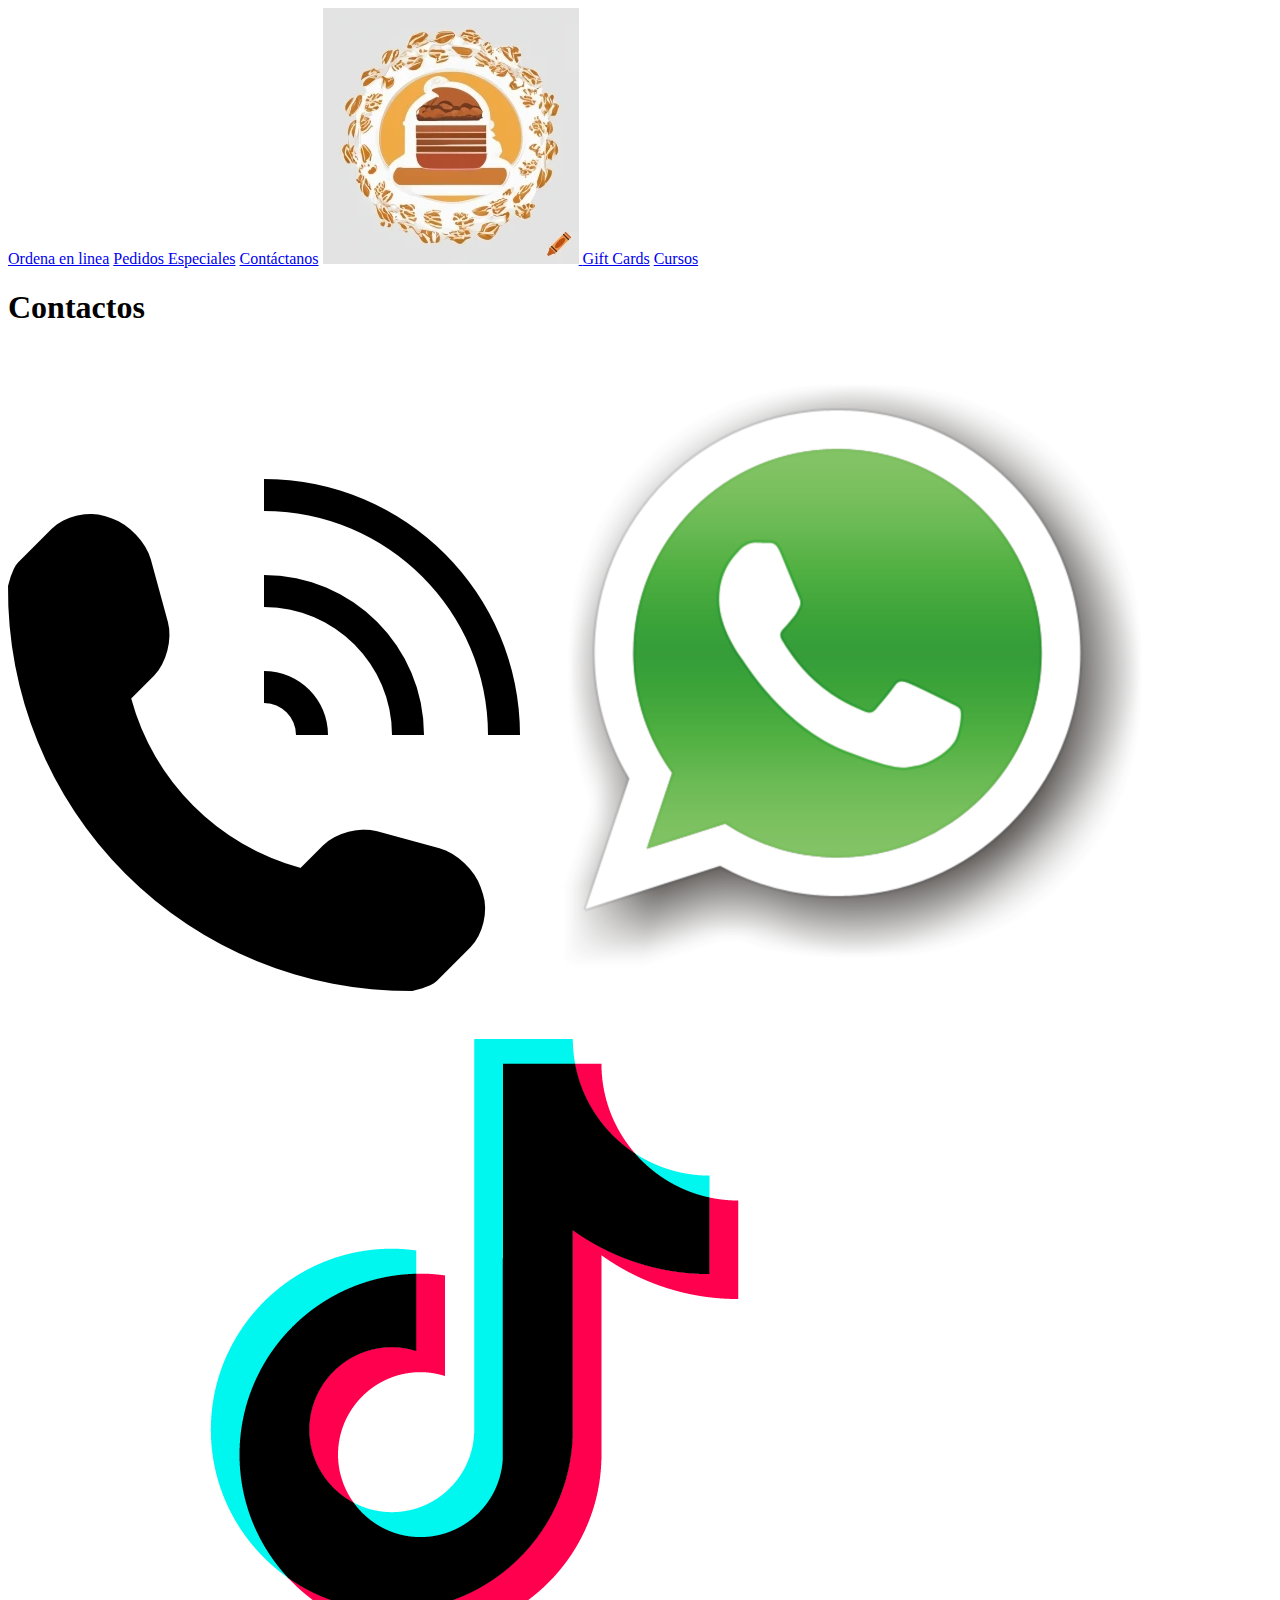
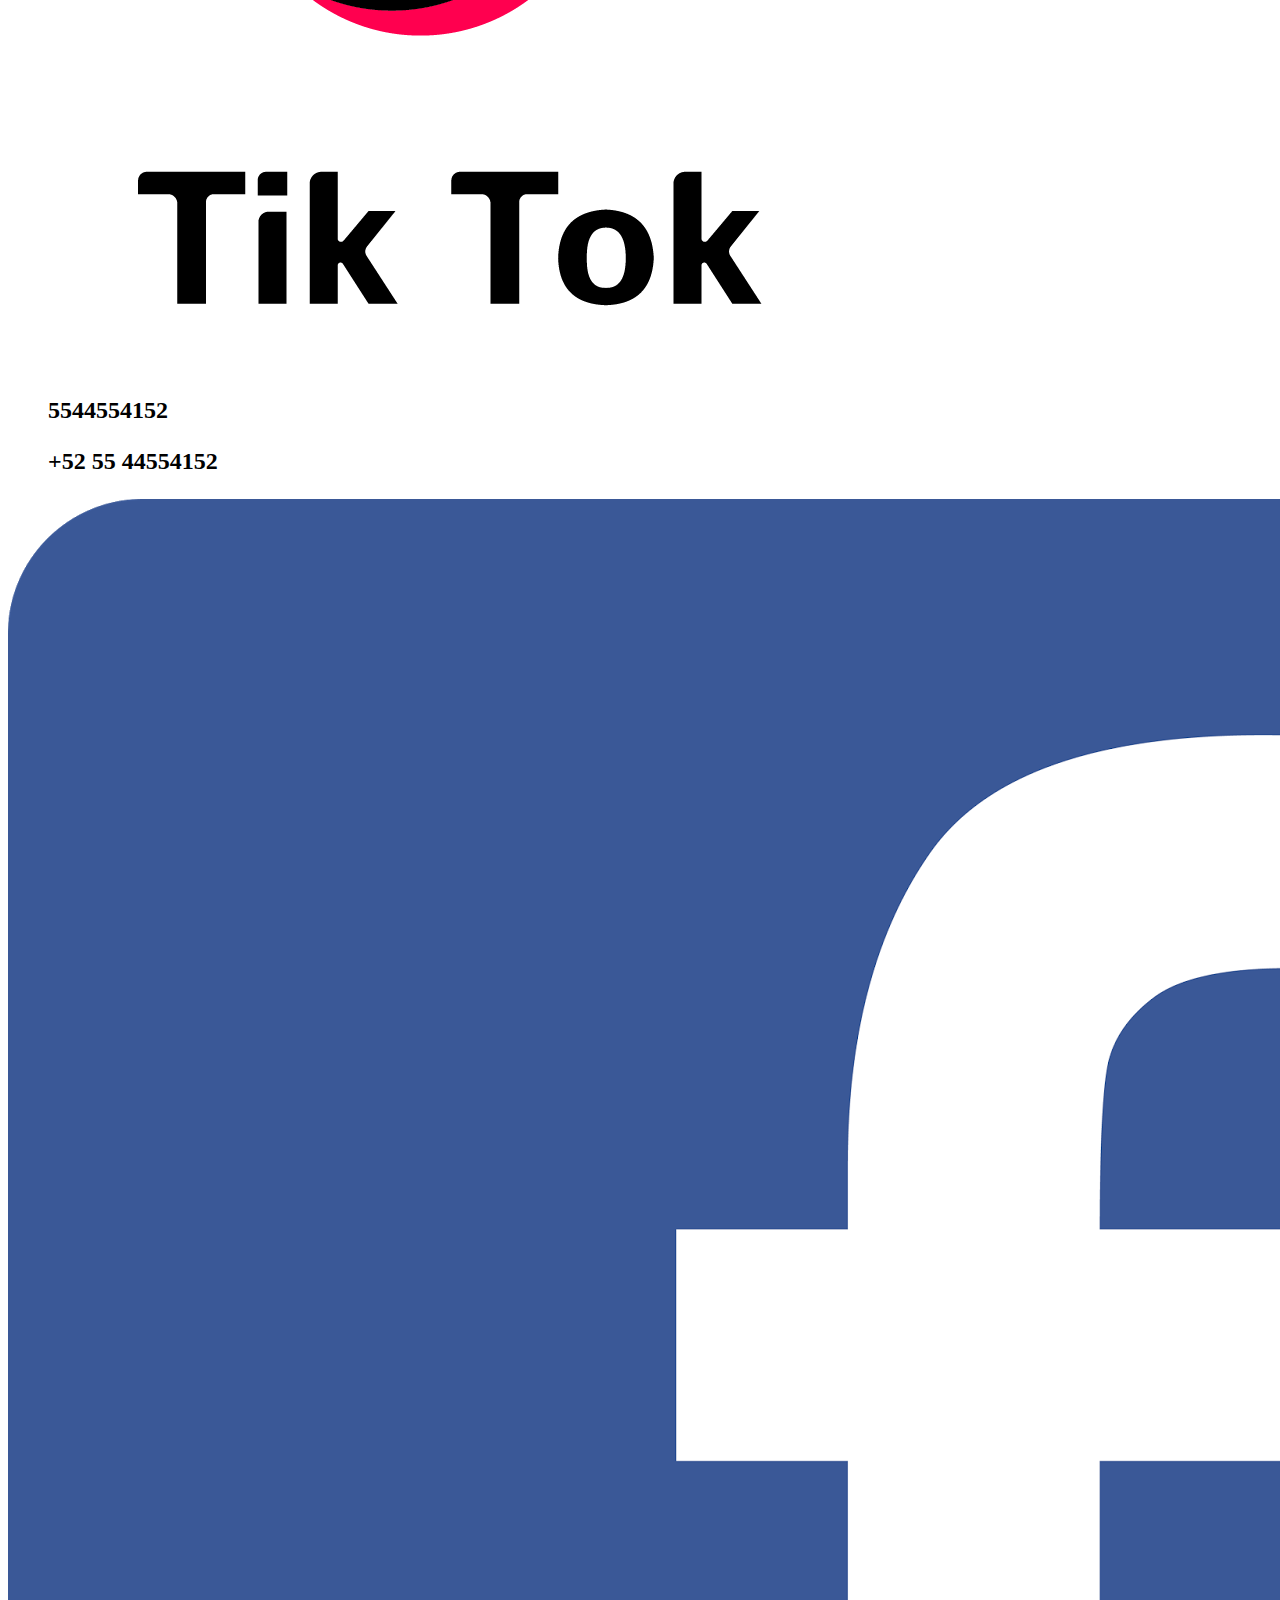
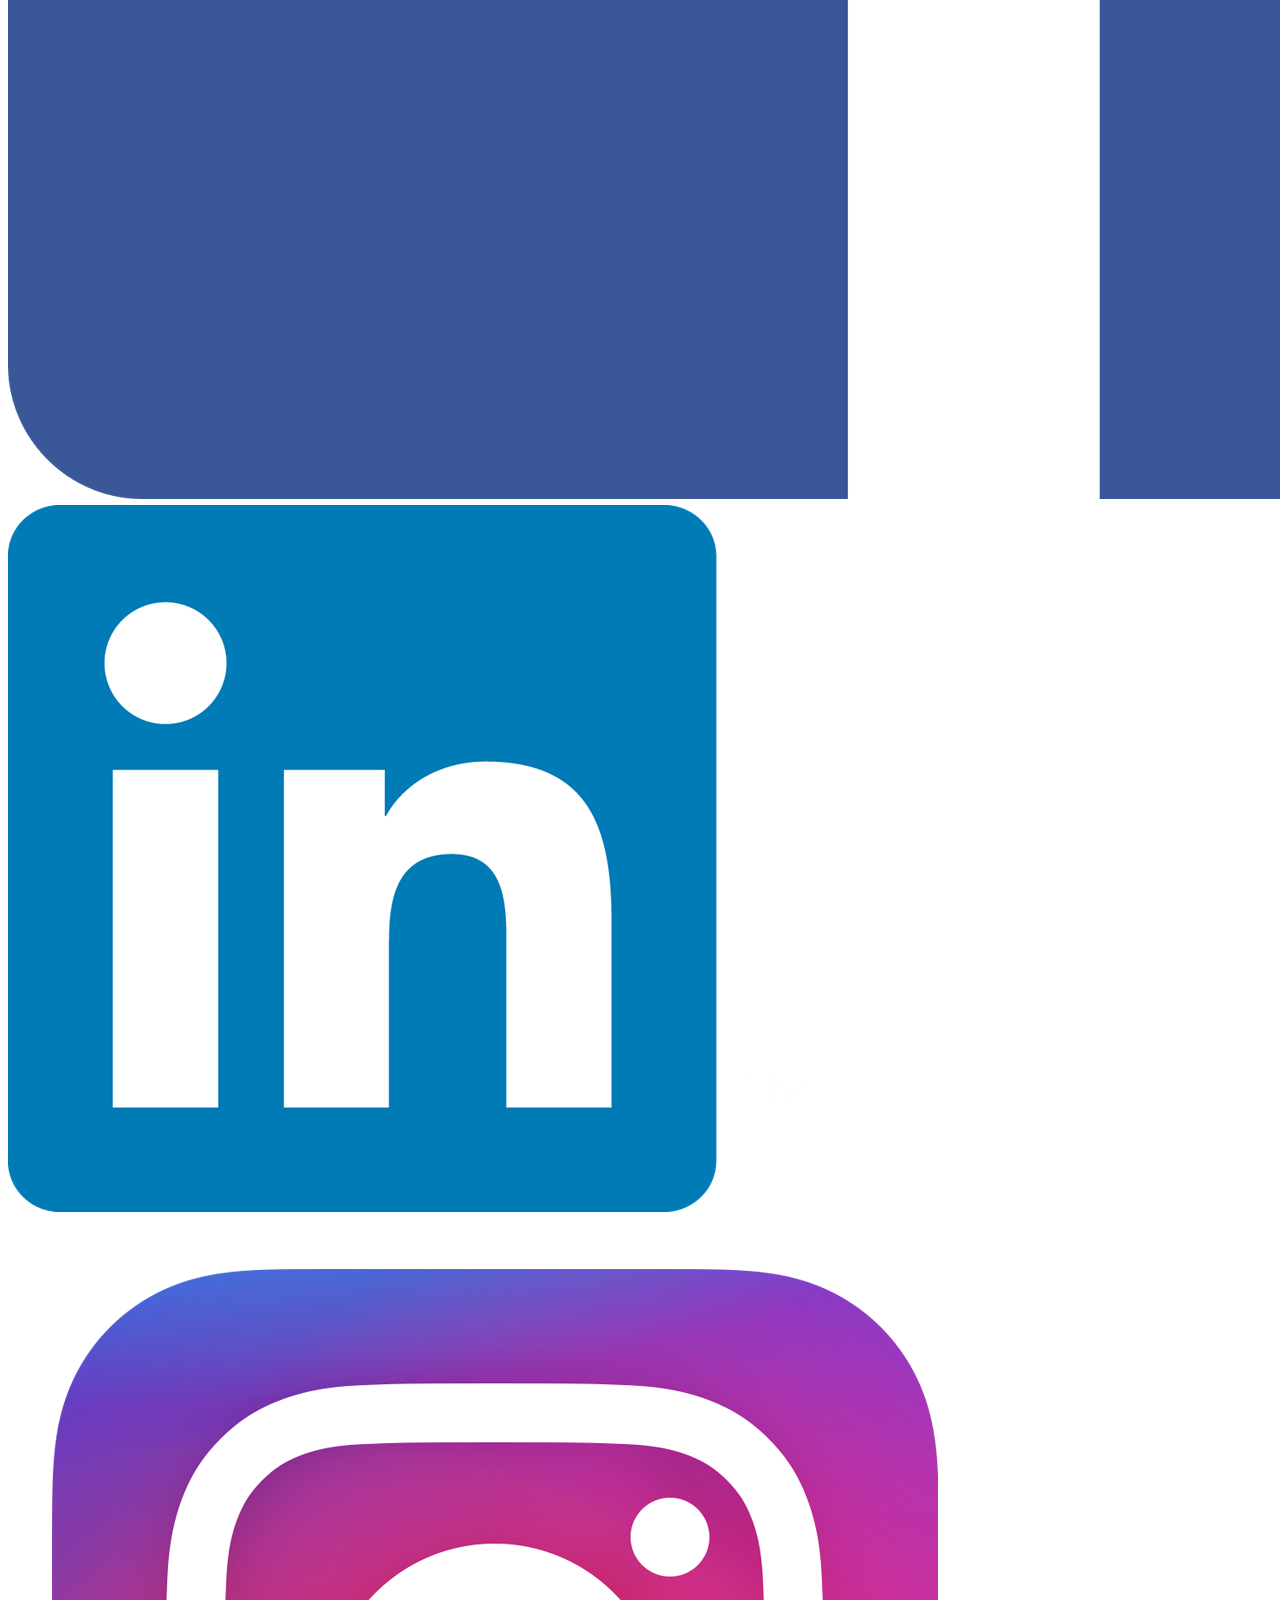
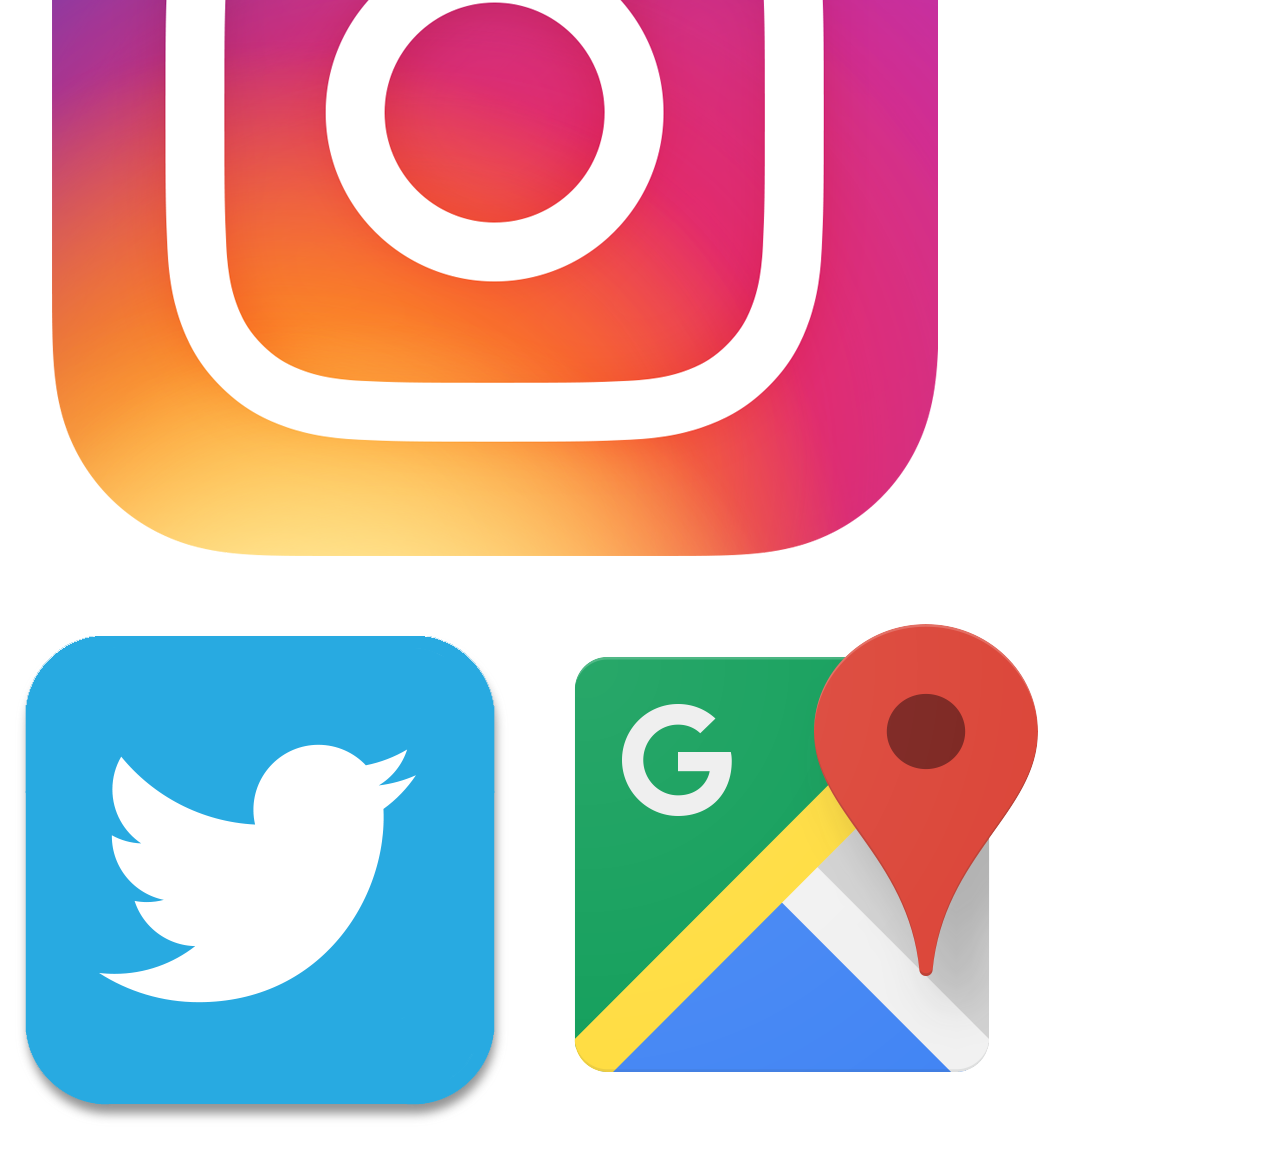
==== pages/contacto.html @ 2985e889 "First update. Changes will be update" ====
<!DOCTYPE html>
<html lang="en">
<head>
    <meta charset="UTF-8">
    <meta name="viewport" content="width=device-width, initial-scale=1.0">
    <title>Contacto</title>
    <link rel="stylesheet" href="./css/style.css">
    <link rel="preconnect" href="https://fonts.googleapis.com">
    <link rel="preconnect" href="https://fonts.gstatic.com" crossorigin>
    <link href="https://fonts.googleapis.com/css2?family=Allerta+Stencil&display=swap" rel="stylesheet">
</head>
<body>
    <header>
        <nav>
            <a href="./ordena.html" class="Botones">Ordena en linea</a>
            <a href="./pedidos.html" class="Botones">Pedidos Especiales</a>
            <a href="./contacto.html" class="Botones">Contáctanos</a>
            <span class="Botones">
                <a href="../index.html">
                    <img class="logo" src="/img/logo.png" alt="logo pasteleria">
                </a>
            </span>
            <a href="./gift.html" class="Botones">Gift Cards</a>
            <a href="./cursos.html" class="Botones">Cursos</a>
        </nav>
    </header>
    <main>
        <h1 class="titulo">Contactos</h1>
        <h2>
            <li>
                <span>
                    <img src="../img/telefono.png" alt="telefono">
                </span>
                <span>
                    <img src="../img/whats.png" alt="whatsapp">
                </span>
                <span>
                    <img src="../img/tiktok.png" alt="tiktok">
                    <a href=""></a>
                </span>
                <ul>
                    5544554152
                </ul>
                <ul>
                    +52 55 44554152
                </ul>
                <span>
                    <img src="../img/facebook.png" alt="facebook">
                    <a href=""></a>
                </span>
                <span>
                    <img src="../img/linkedin.png" alt="linkedin">
                    <a href=""></a>
                </span>
                <span>
                    <img src="../img/instagram.png" alt="instagram">
                    <a href=""></a>
                </span>
                <span>
                    <img src="../img/twitter.png" alt="twitter">
                    <a href=""></a>
                </span>
                <span>
                    <img src="../img/maps.png" alt="gmaps">
                </span>
            </li>
        </h2>
    </main>
    <footer></footer>
</body>
</html>
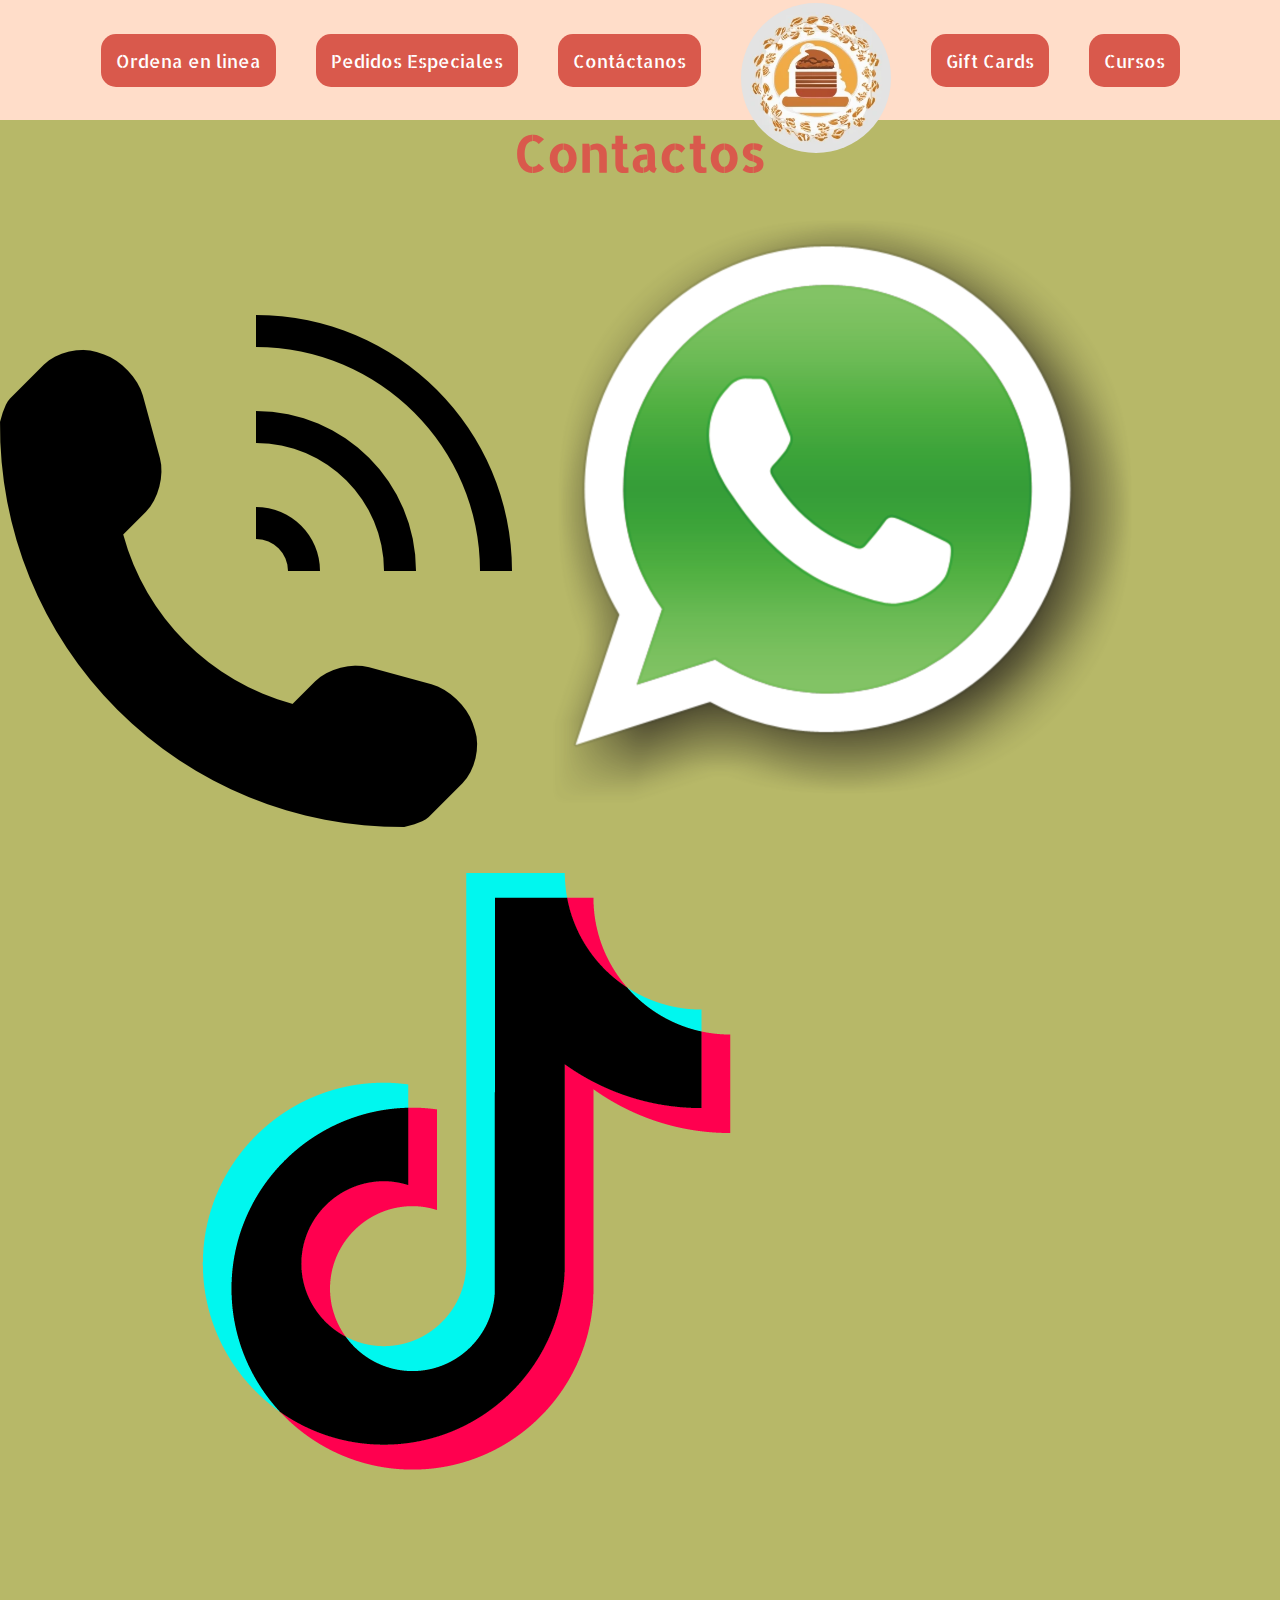
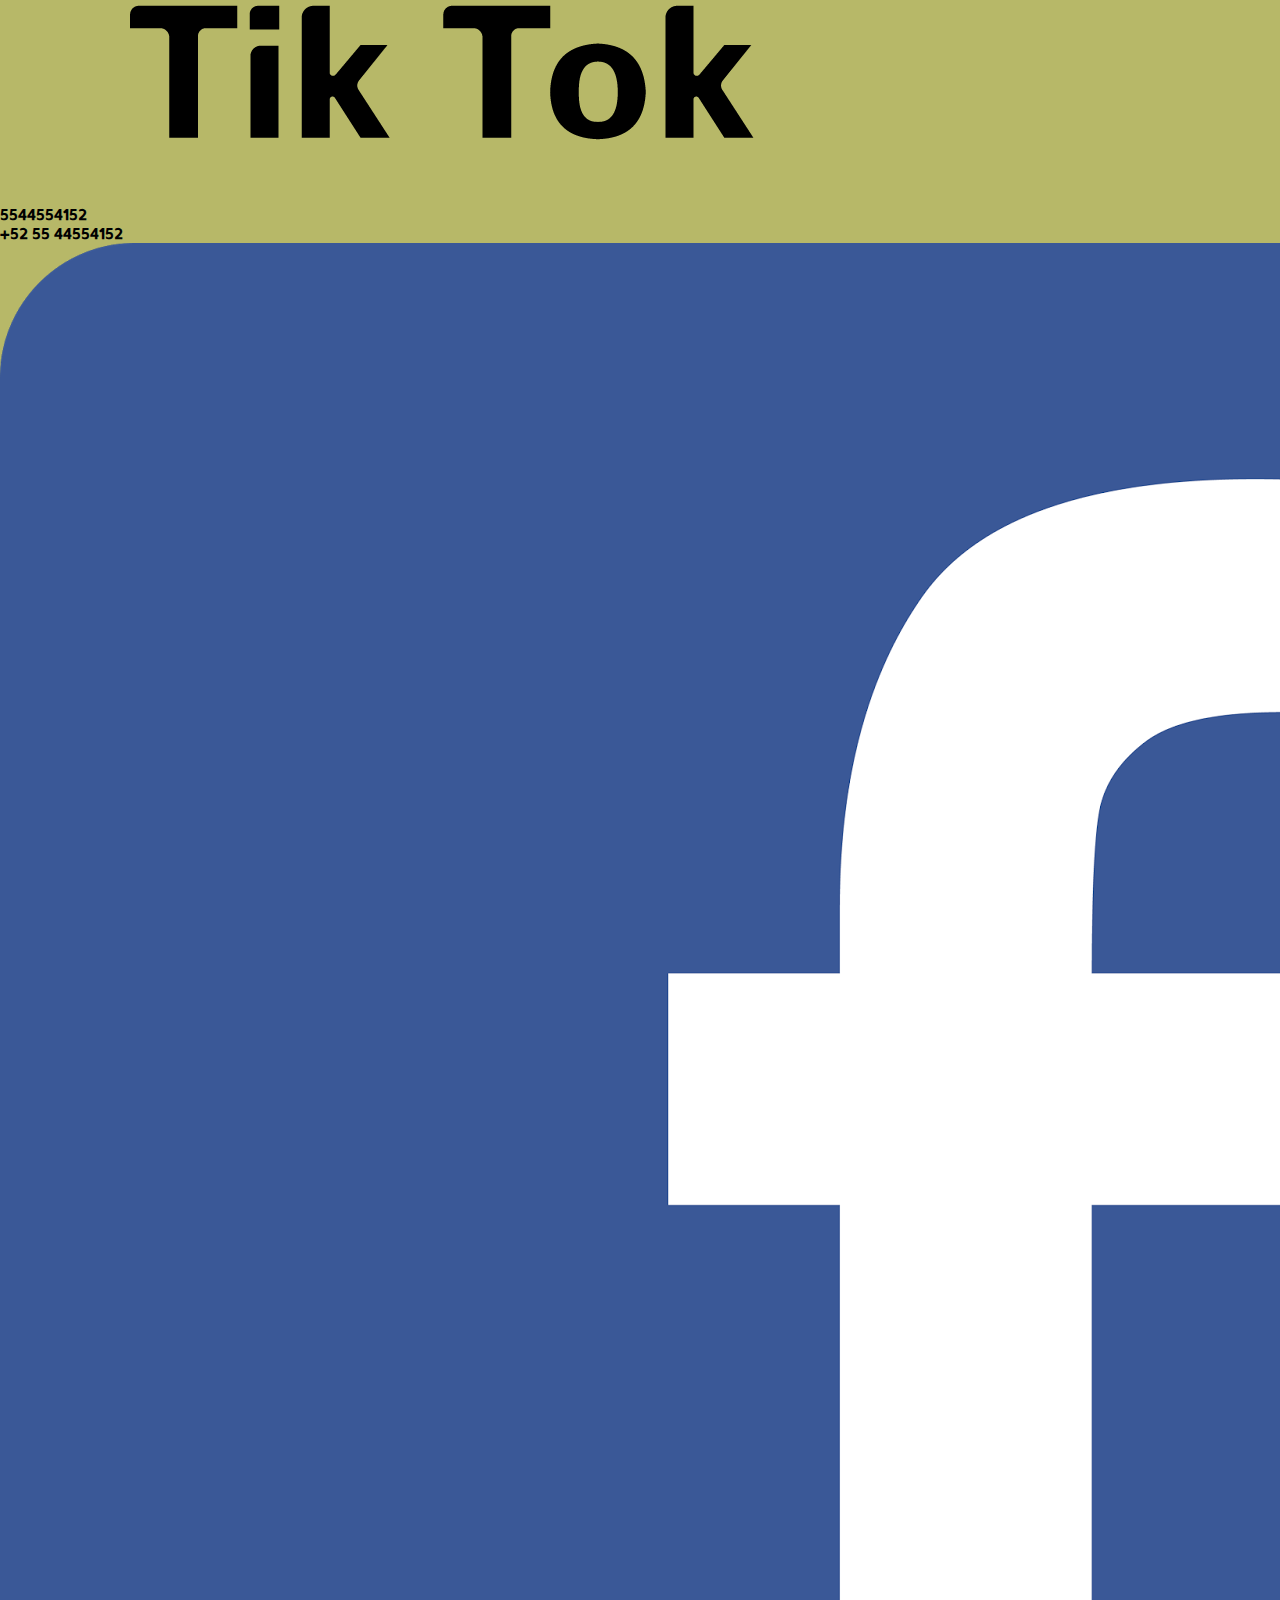
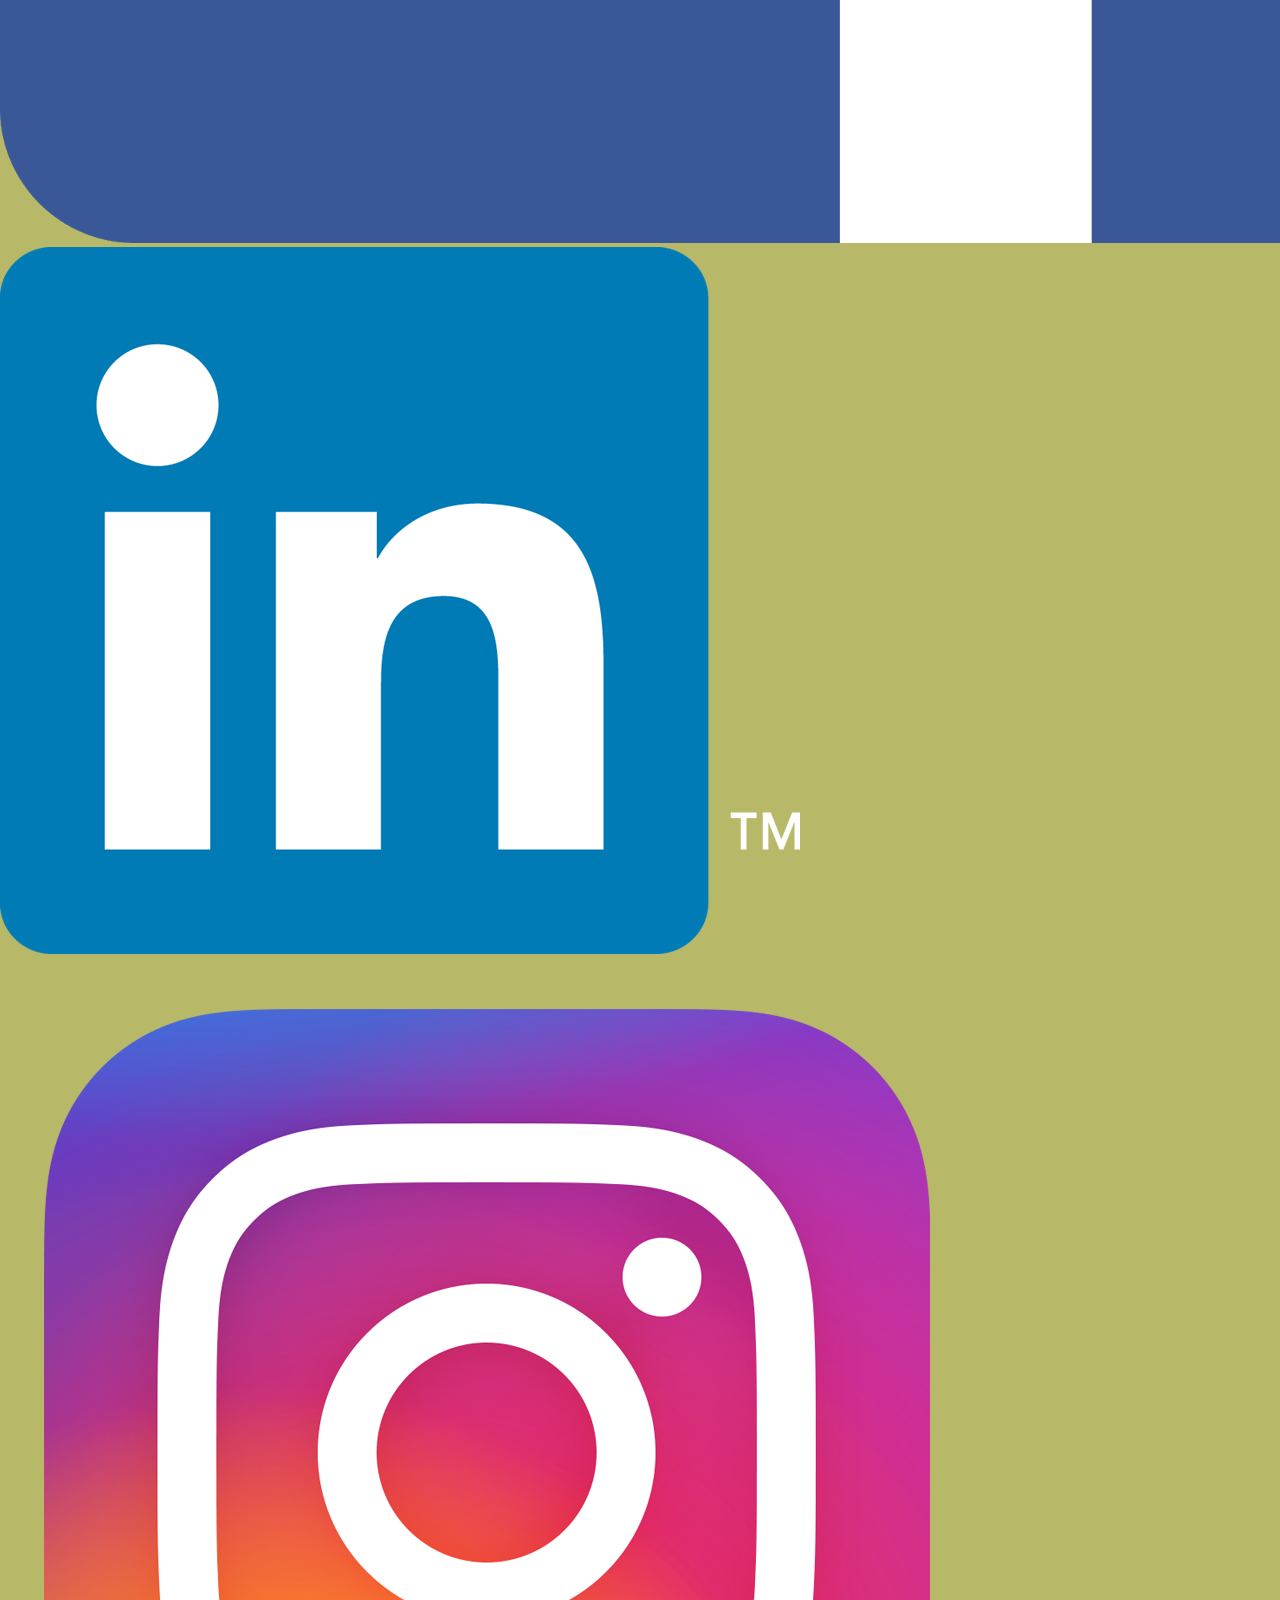
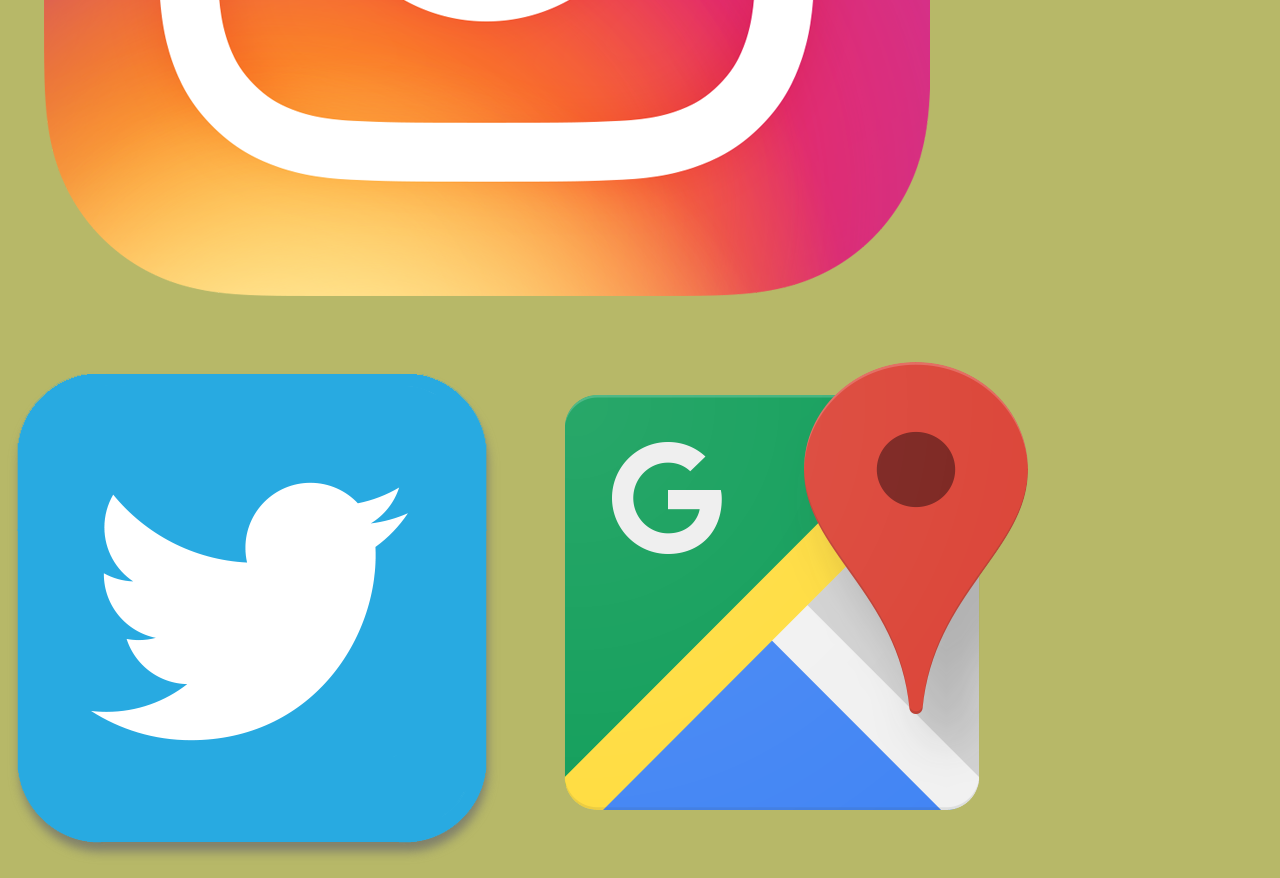
==== commit b8be4ccd: "same" ====
--- a/pages/contacto.html
+++ b/pages/contacto.html
@@ -4,24 +4,24 @@
     <meta charset="UTF-8">
     <meta name="viewport" content="width=device-width, initial-scale=1.0">
     <title>Contacto</title>
-    <link rel="stylesheet" href="./css/style.css">
+    <link rel="stylesheet" href="../css/style.css">
     <link rel="preconnect" href="https://fonts.googleapis.com">
     <link rel="preconnect" href="https://fonts.gstatic.com" crossorigin>
     <link href="https://fonts.googleapis.com/css2?family=Allerta+Stencil&display=swap" rel="stylesheet">
 </head>
 <body>
     <header>
-        <nav>
-            <a href="./ordena.html" class="Botones">Ordena en linea</a>
-            <a href="./pedidos.html" class="Botones">Pedidos Especiales</a>
-            <a href="./contacto.html" class="Botones">Contáctanos</a>
-            <span class="Botones">
+        <nav class="container-nav">
+            <a href="./ordena.html" class="nav-a-linkbotton">Ordena en linea</a>
+            <a href="./pedidos.html" class="nav-a-linkbotton">Pedidos Especiales</a>
+            <a href="./contacto.html" class="nav-a-linkbotton">Contáctanos</a>
+            <div>
                 <a href="../index.html">
-                    <img class="logo" src="/img/logo.png" alt="logo pasteleria">
+                    <img class="nav-div-a-home" src="/img/logo.png" alt="logo pasteleria">
                 </a>
-            </span>
-            <a href="./gift.html" class="Botones">Gift Cards</a>
-            <a href="./cursos.html" class="Botones">Cursos</a>
+            </div>
+            <a href="./gift.html" class="nav-a-linkbotton">Gift Cards</a>
+            <a href="./cursos.html" class="nav-a-linkbotton">Cursos</a>
         </nav>
     </header>
     <main>
--- a/css/style.css
+++ b/css/style.css
@@ -0,0 +1,72 @@
+*,*::before,*::after{ 
+    margin: 0;
+    padding: 0;
+    box-sizing: border-box;
+}
+html{
+    font-size: 62.5%;
+    font-family: 'Allerta Stencil', sans-serif;
+    background-color: #b7b868;
+}
+/*
+#ffddc9 - color del fondo del header
+#d9594c - color del fondo de los botones del header
+#b7b868 - color del fondo de la pagin
+*/
+.container-nav{
+    background-color: #ffddc9;
+    display: flex;
+    justify-content: center;
+    align-items: center;
+    height: 120px;
+    width: 100%;
+    grid-gap: 40px;
+}
+a{
+    text-decoration: none;
+}
+.nav-a-linkbotton{
+    display: flex;
+    background-color: #d9594c;
+    padding: 15px;
+    border-radius: 15px;
+    font-weight: 400;
+    color: white;
+    font-size: 1.8rem;
+}
+.nav-a-linkbotton:hover{
+    background-color: #f33e2a;
+    border: 4px solid #d9594c;
+    transition: 0.1s;
+}
+.nav-a-linkbotton:focus{
+    background-color: #d9594c;
+    border: 4px solid white;
+    transition: 0.2s;
+}
+.nav-div-a-home{
+    display: flex;
+    margin-top: 35px;
+    width: 150px;
+    border-radius: 50%;
+}
+.pasteles{
+    display: flex;
+    align-items: center;
+    justify-content: center;
+    grid-gap: 60px;
+}
+#pastel{
+    border-radius: 8%;
+    height: 29rem;
+}
+#pastel2{
+    height: 52rem;
+}
+.titulo{
+    font-size: 5rem;
+    text-decoration: none;
+    color: #d9594c;
+    display: flex;
+    justify-content: center;
+}
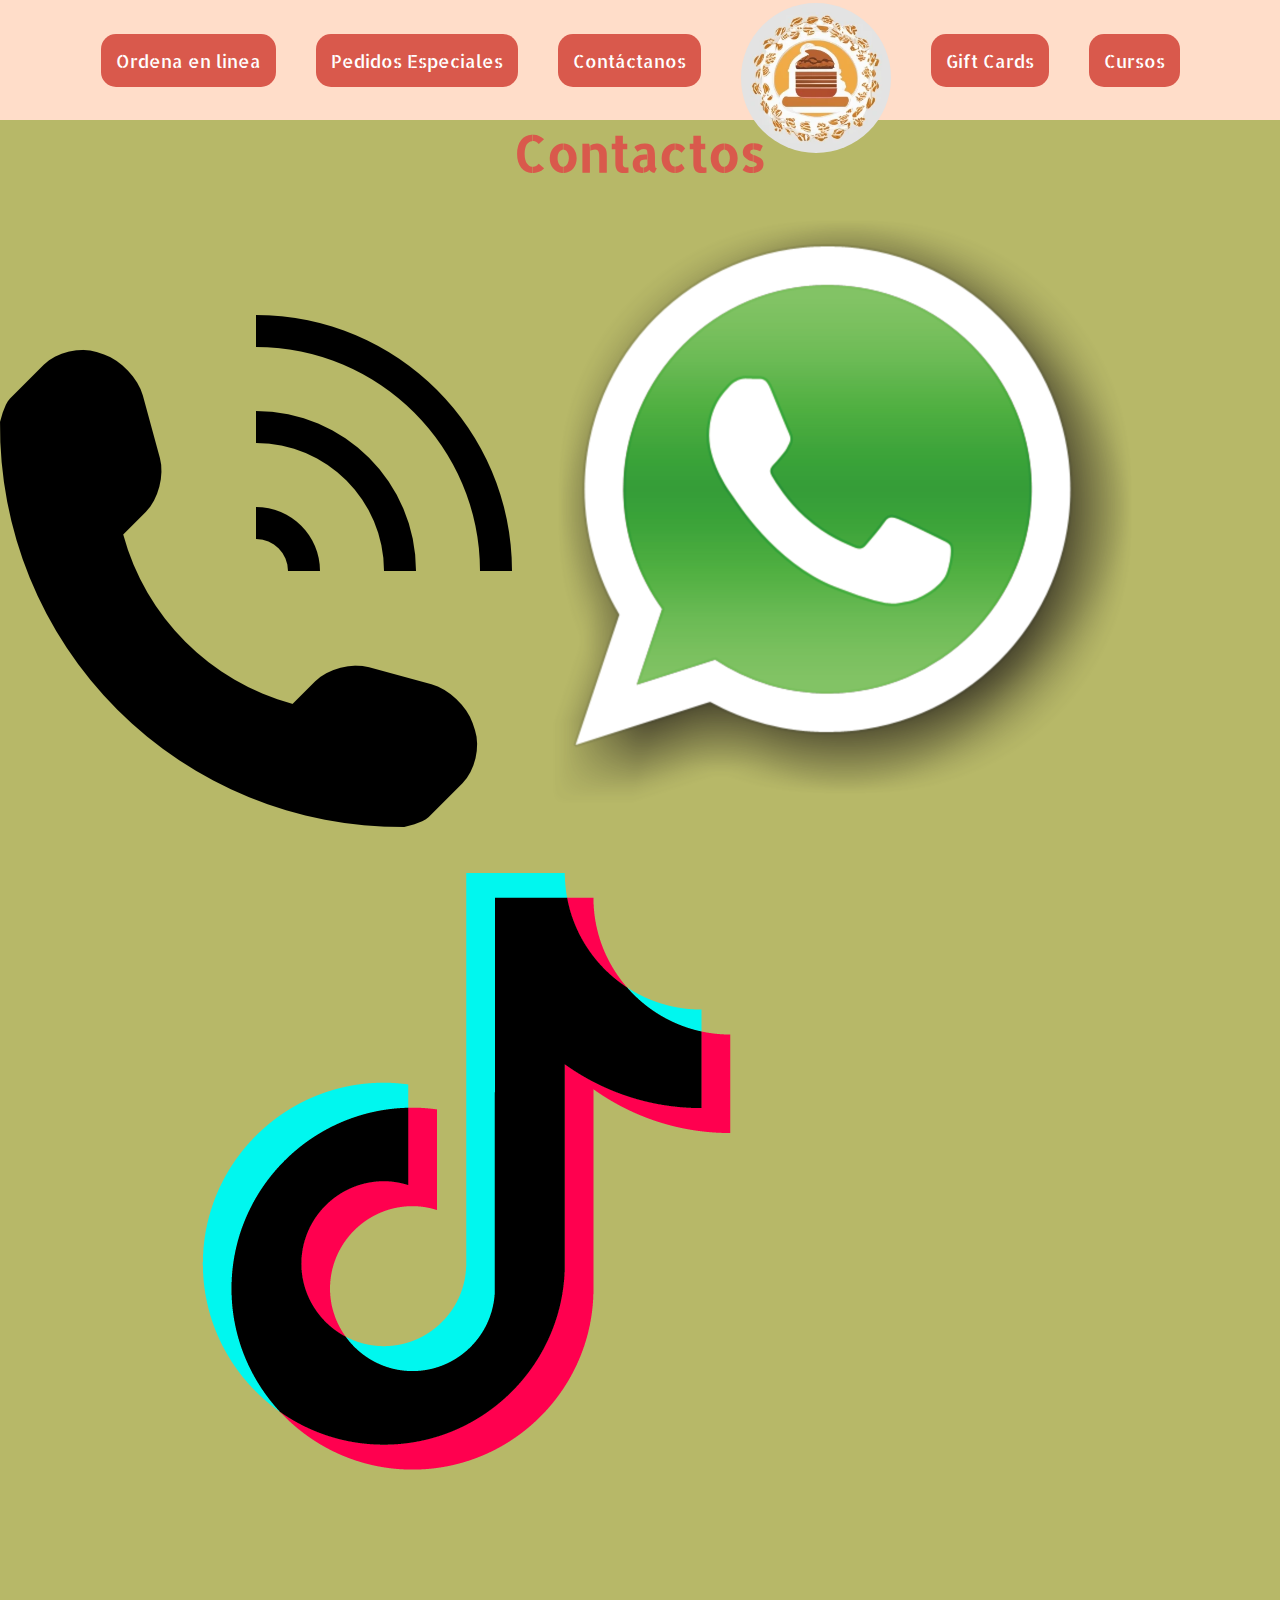
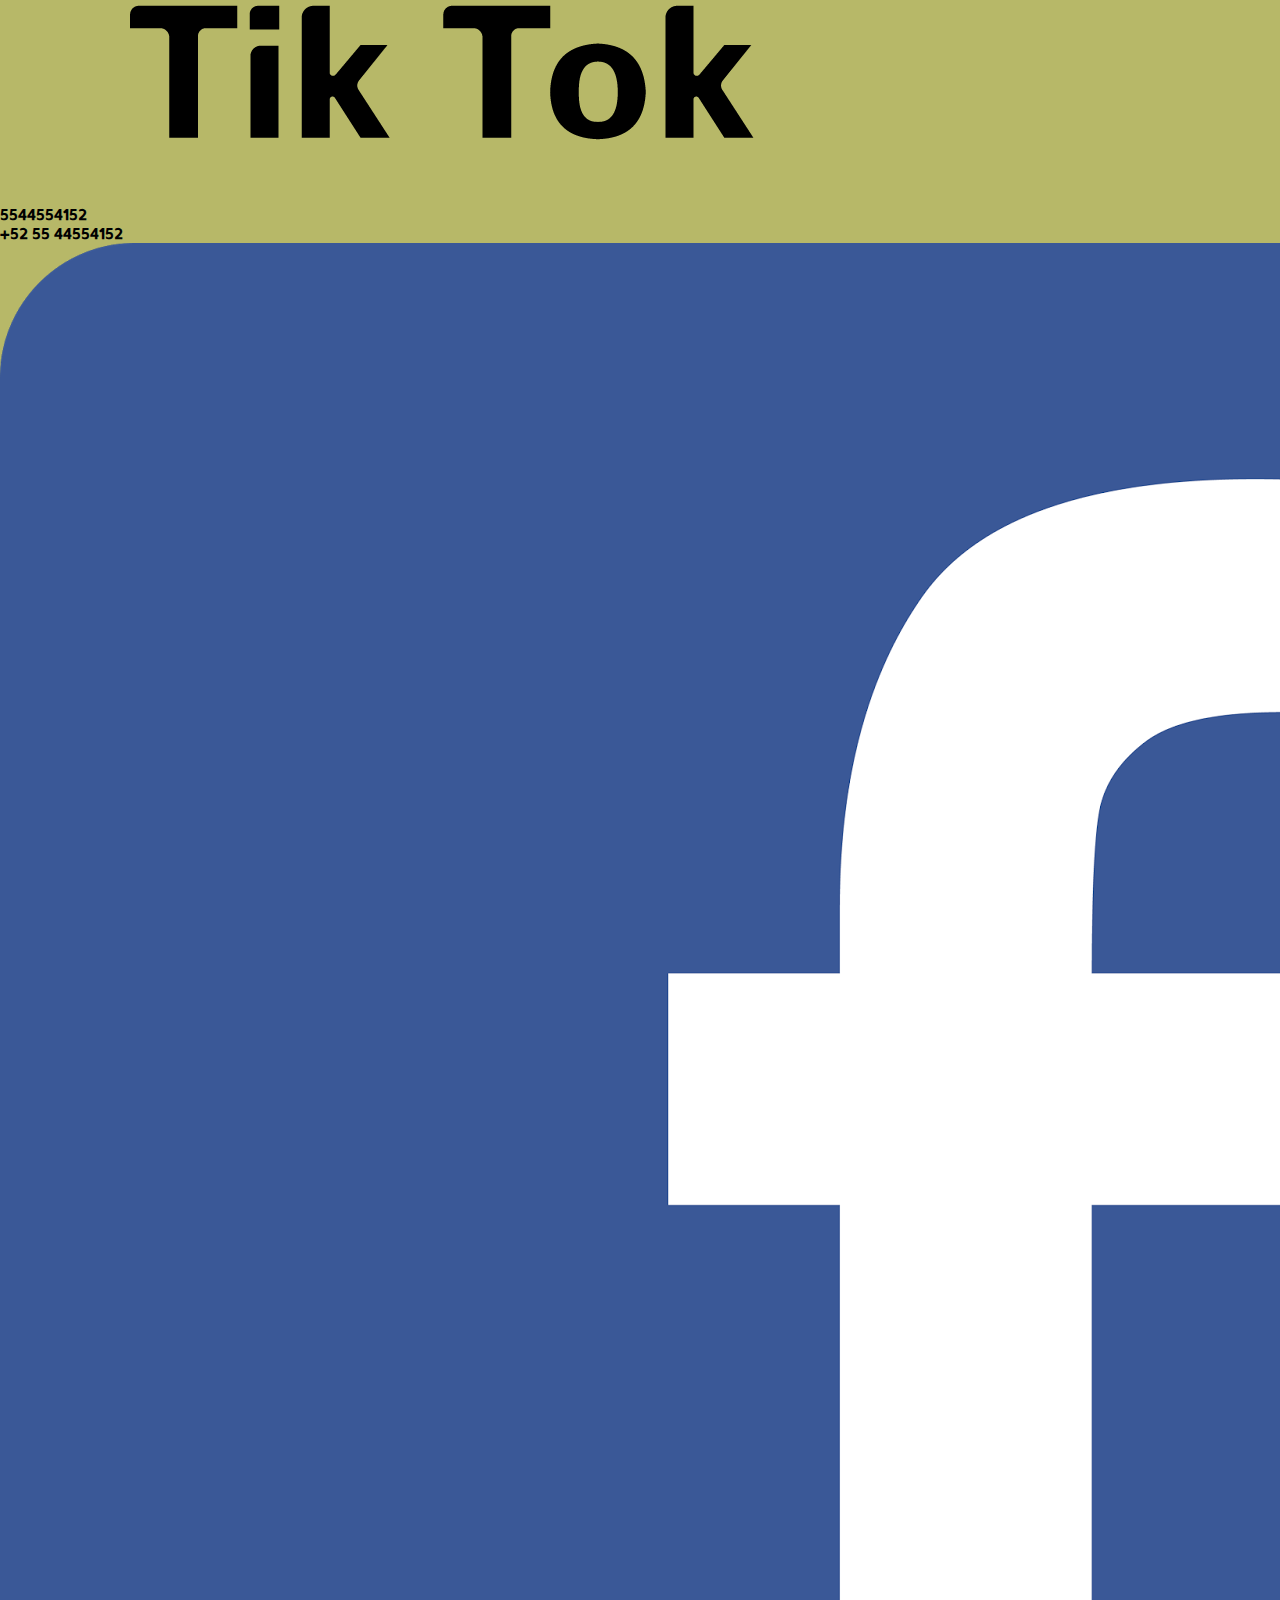
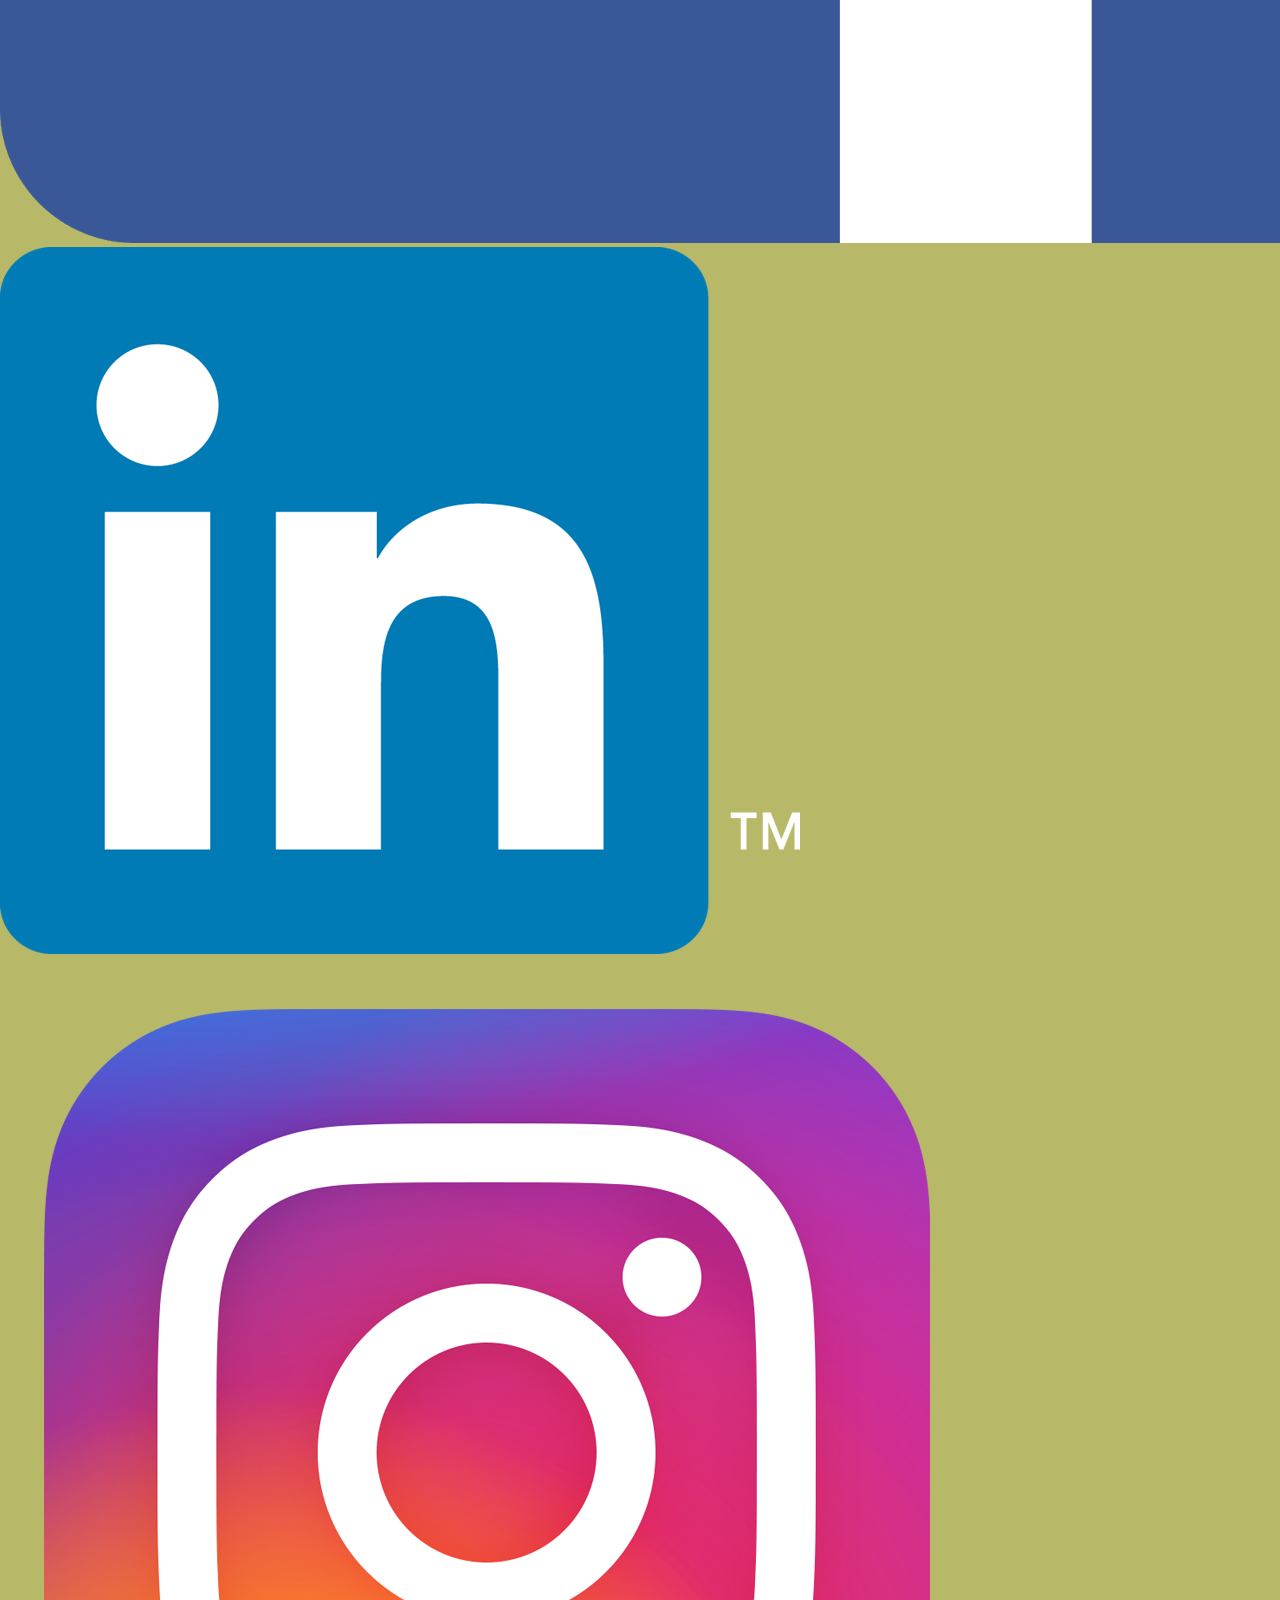
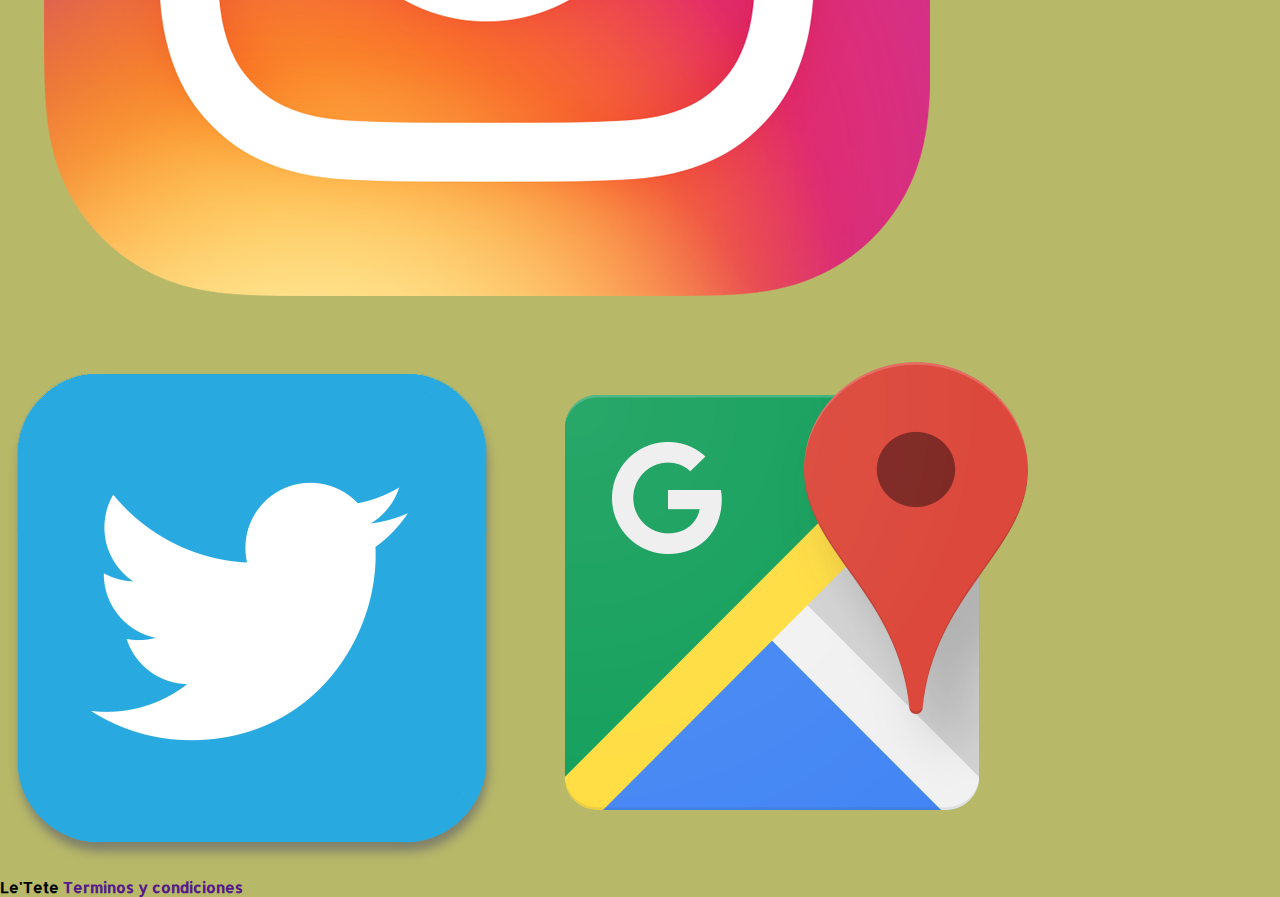
==== commit b4eafa3a: "my pc have problems, i need to fix them" ====
--- a/pages/contacto.html
+++ b/pages/contacto.html
@@ -66,6 +66,10 @@
             </li>
         </h2>
     </main>
-    <footer></footer>
+    <footer>
+        <h2>
+            <p>Le'Tete <a href="" class="">Terminos y condiciones</a></p>
+        </h2>
+    </footer>
 </body>
 </html>